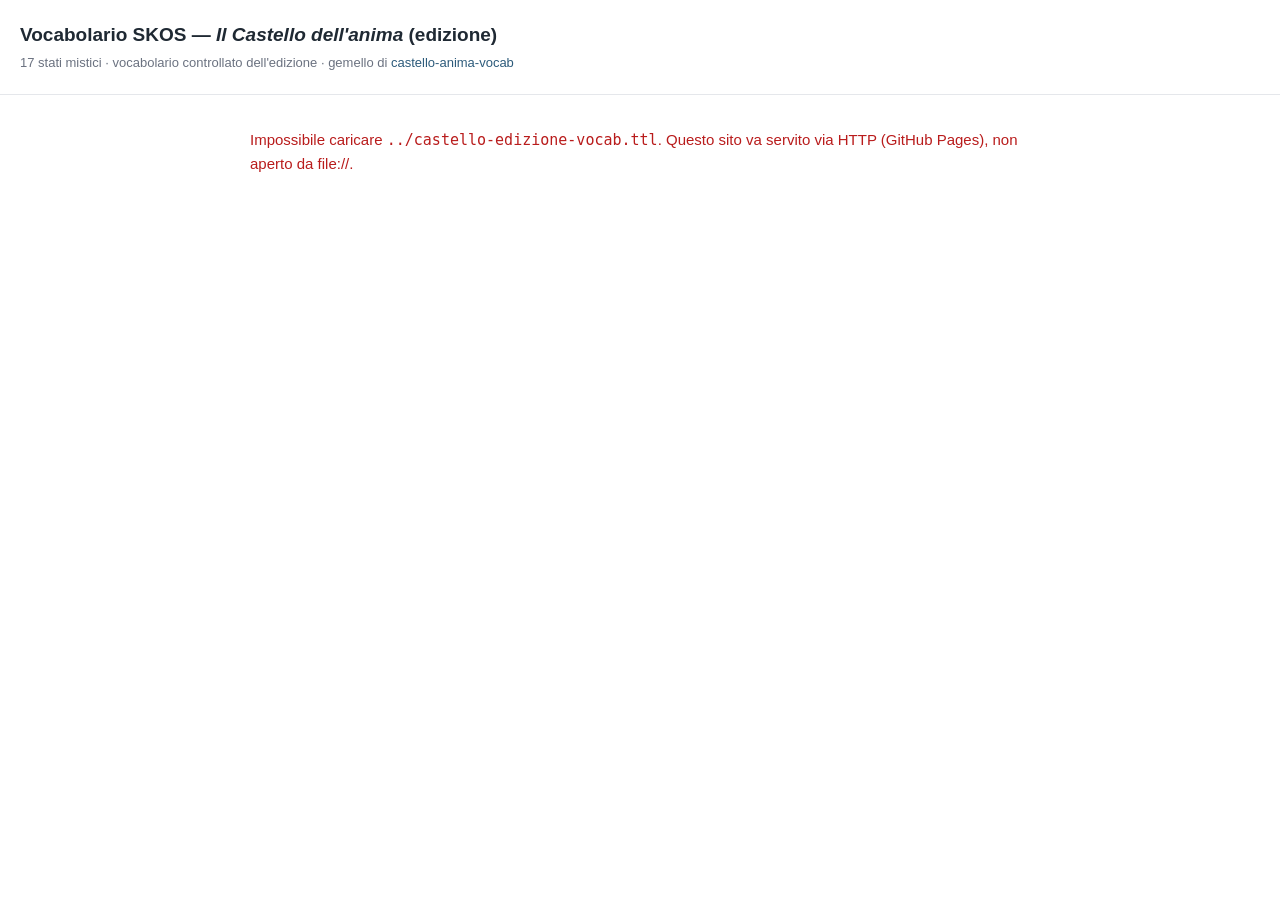
==== vocab/index.html @ f9a7b22a "Add initial HTML structure for vocab page" ====
<!doctype html>
<html lang="it"><head><meta charset="utf-8"><meta name="viewport" content="width=device-width, initial-scale=1">
<title>Vocabolario SKOS — Castello dell'anima (edizione)</title>
<link rel="alternate" type="text/turtle" href="../castello-edizione-vocab.ttl">
<style>
:root{--ink:#1f2933;--mut:#6b7280;--line:#e5e7eb;--accent:#2d5b7b;--bg:#fff;--card:#f7f9fa;--code:#eef2f4}
*{box-sizing:border-box}body{margin:0;font:15px/1.6 -apple-system,BlinkMacSystemFont,"Segoe UI",Roboto,sans-serif;color:var(--ink);background:var(--bg)}
header{padding:20px;border-bottom:1px solid var(--line)}h1{margin:0;font-size:19px}.sub{color:var(--mut);font-size:13px;margin-top:3px}
main{max-width:820px;margin:0 auto;padding:18px 20px 60px}
a{color:var(--accent);text-decoration:none}a:hover{text-decoration:underline}
.crumb{font-size:13px;margin-bottom:14px}
.notn{font-family:ui-monospace,Menlo,monospace;font-size:13px;background:var(--code);padding:2px 7px;border-radius:6px}
.uri{font-family:ui-monospace,Menlo,monospace;font-size:12px;color:var(--mut);word-break:break-all}
.k{color:var(--mut);font-size:12px;text-transform:uppercase;letter-spacing:.04em;margin-top:16px}
.def{margin:6px 0 0;font-size:15px}
.chip{display:inline-block;border:1px solid var(--line);border-radius:14px;padding:3px 10px;margin:3px 4px 0 0;font-size:13px;background:var(--card)}
.list{columns:2;column-gap:26px}@media(max-width:640px){.list{columns:1}}
.list a{display:block;font-size:13.5px;padding:2px 0;break-inside:avoid}
input[type=search]{width:100%;padding:9px 11px;border:1px solid var(--line);border-radius:8px;font-size:14px;margin-bottom:6px}
.xref{margin-top:26px;padding-top:14px;border-top:1px solid var(--line);font-size:13px;color:var(--mut)}
.err{color:#b91c1c}
</style></head><body>
<header><h1><a href="?" style="color:inherit">Vocabolario SKOS — <em>Il Castello dell'anima</em> (edizione)</a></h1>
<div class="sub">17 stati mistici · vocabolario controllato dell'edizione · gemello di <a href="https://luciano-longo77.github.io/castello-anima-TEI-IA/vocab/site/">castello-anima-vocab</a></div></header>
<main id="out">Carico il vocabolario…</main>
<script>
const BASE="https://w3id.org/castello-edizione-vocab/";
const esc=s=>(s||"").replace(/[&<>]/g,c=>({"&":"&amp;","<":"&lt;",">":"&gt;"}[c]));
function parseTTL(t){
  const cs=[];
  t.split(/\n\s*\n/).forEach(b=>{ if(!/a skos:Concept\s*;/.test(b))return;
    const g=re=>{const x=b.match(re);return x?x[1]:null};
    cs.push({
      id:g(/(?:ed:|vocab\/)([^\s>]+)\s+a skos:Concept/),
      top:/skos:topConceptOf/.test(b),
      notation:(g(/skos:notation\s+"((?:[^"\\]|\\.)*)"/)||"").replace(/\\"/g,'"'),
      pref:(g(/skos:prefLabel\s+"((?:[^"\\]|\\.)*)"/)||"").replace(/\\"/g,'"'),
      def:(g(/skos:definition\s+"((?:[^"\\]|\\.)*)"/)||"").replace(/\\"/g,'"')});
  });
  cs.sort((a,b)=>(a.pref||"").localeCompare(b.pref||"","it"));
  return {concepts:cs};
}
let D=null;
function link(id){return `<a href="?c=${encodeURIComponent(id)}">${esc(id)}</a>`}
function renderConcept(id){
  const c=D.concepts.find(x=>x.id===id);
  const out=document.getElementById("out");
  if(!c){out.innerHTML=`<p class="err">Concetto «${esc(id)}» non trovato.</p><p><a href="?">↑ Indice</a></p>`;return}
  document.title=c.pref+" — Vocabolario SKOS (edizione)";
  out.innerHTML=`<div class="crumb"><a href="?">Indice</a> › stati mistici</div>
    <h2 style="margin:0">${esc(c.pref)} <span class="notn">${esc(c.notation)}</span></h2>
    <div class="uri">${esc(BASE+c.id)}</div>
    ${c.top?'<div class="k">Ruolo</div><span class="chip">▲ top concept dello schema</span>':''}
    <div class="k">Definizione</div><p class="def">${esc(c.def)}</p>
    <div class="k">Schema</div><span class="chip">inScheme: castello-edizione-vocab</span>
    <div class="k">Formati</div><span class="chip"><a href="../castello-edizione-vocab.ttl">tutto il vocabolario (Turtle)</a></span>
    <div class="xref">Allineamenti <code>skos:*Match</code> verso gli assi interpretativi del gemello:
    <a href="https://github.com/luciano-longo77/castello-anima-TEI-IA/blob/main/vocab/alignments-castello-anima-edizione.ttl">alignments-castello-anima-edizione.ttl</a>.</div>`;
}
function renderIndex(q){
  q=(q||"").toLowerCase();
  const out=document.getElementById("out");
  let html=`<input type="search" id="q" placeholder="Cerca…" value="${esc(q)}"><div class="sub" style="margin-bottom:8px">${D.concepts.length} concetti · 1 schema · <a href="../castello-edizione-vocab.ttl">Turtle</a></div><div class="list">`;
  const cs=D.concepts.filter(c=>!q||[c.pref,c.notation,c.def,c.id].some(v=>(v||"").toLowerCase().includes(q)));
  cs.forEach(c=>{html+=`<a href="?c=${encodeURIComponent(c.id)}">${esc(c.pref)} <span class="notn">${esc(c.notation)}</span></a>`});
  html+=`</div>
    <div class="xref">Vocabolario gemello (assi interpretativi, 60 concetti):
    <a href="https://luciano-longo77.github.io/castello-anima-TEI-IA/vocab/site/">castello-anima-vocab</a> ·
    allineamenti: <a href="https://github.com/luciano-longo77/castello-anima-TEI-IA/blob/main/vocab/alignments-castello-anima-edizione.ttl">alignments-castello-anima-edizione.ttl</a>.</div>`;
  out.innerHTML=html;
  const qi=document.getElementById("q"); qi.focus();
  qi.addEventListener("input",e=>renderIndex(e.target.value));
}
function route(){
  const p=new URLSearchParams(location.search); const c=p.get("c");
  if(c) renderConcept(c); else renderIndex("");
}
fetch("../castello-edizione-vocab.ttl").then(r=>{if(!r.ok)throw 0;return r.text()})
  .then(t=>{D=parseTTL(t);route();window.addEventListener("popstate",route);})
  .catch(()=>{document.getElementById("out").innerHTML='<p class="err">Impossibile caricare <code>../castello-edizione-vocab.ttl</code>. Questo sito va servito via HTTP (GitHub Pages), non aperto da file://.</p>';});
</script></body></html>
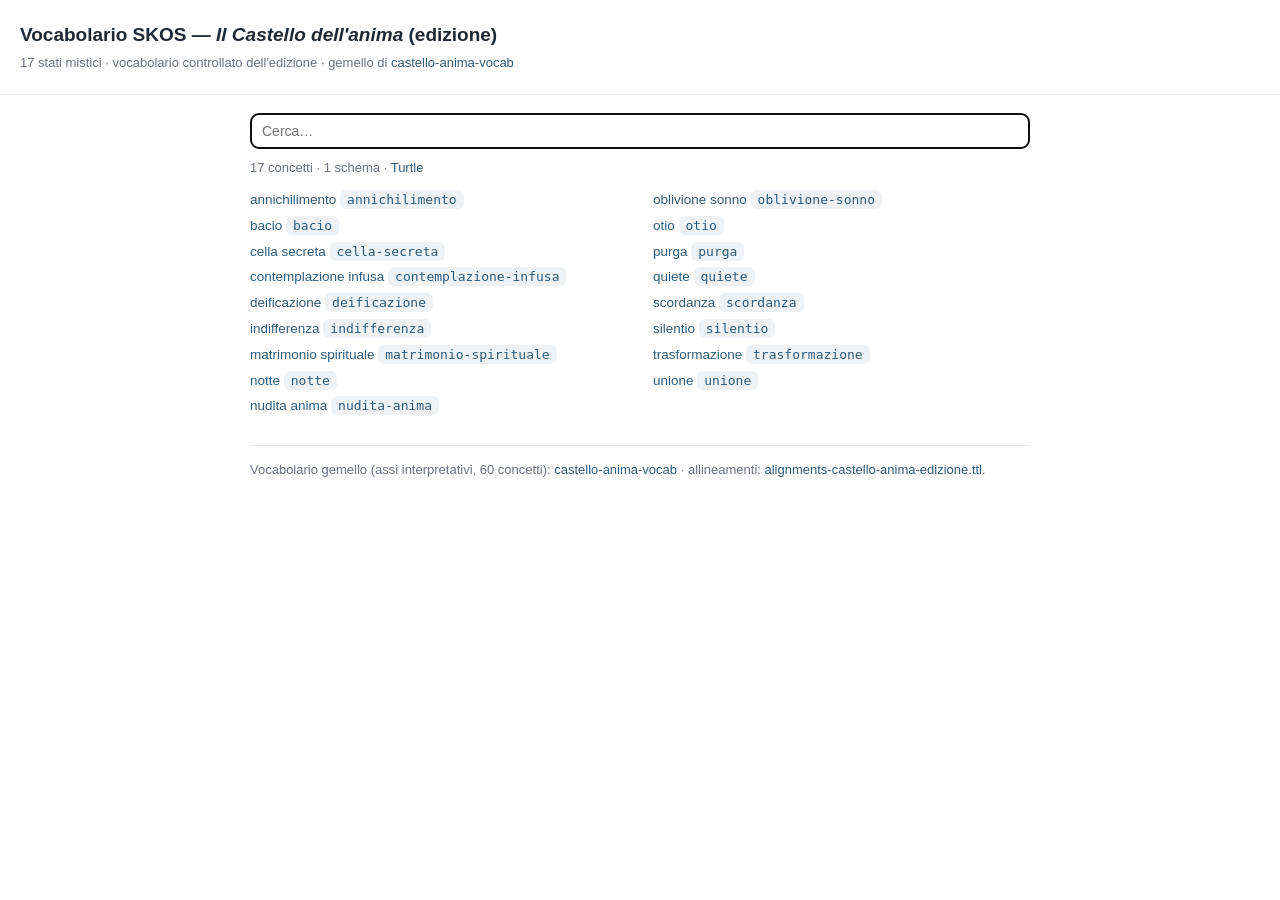
==== commit c5f482b7: "Update links to castello-edizione-vocab.ttl" ====
--- a/vocab/index.html
+++ b/vocab/index.html
@@ -1,7 +1,7 @@
 <!doctype html>
 <html lang="it"><head><meta charset="utf-8"><meta name="viewport" content="width=device-width, initial-scale=1">
 <title>Vocabolario SKOS — Castello dell'anima (edizione)</title>
-<link rel="alternate" type="text/turtle" href="../castello-edizione-vocab.ttl">
+<link rel="alternate" type="text/turtle" href="./castello-edizione-vocab.ttl">
 <style>
 :root{--ink:#1f2933;--mut:#6b7280;--line:#e5e7eb;--accent:#2d5b7b;--bg:#fff;--card:#f7f9fa;--code:#eef2f4}
 *{box-sizing:border-box}body{margin:0;font:15px/1.6 -apple-system,BlinkMacSystemFont,"Segoe UI",Roboto,sans-serif;color:var(--ink);background:var(--bg)}
@@ -53,14 +53,14 @@
     ${c.top?'<div class="k">Ruolo</div><span class="chip">▲ top concept dello schema</span>':''}
     <div class="k">Definizione</div><p class="def">${esc(c.def)}</p>
     <div class="k">Schema</div><span class="chip">inScheme: castello-edizione-vocab</span>
-    <div class="k">Formati</div><span class="chip"><a href="../castello-edizione-vocab.ttl">tutto il vocabolario (Turtle)</a></span>
+    <div class="k">Formati</div><span class="chip"><a href="./castello-edizione-vocab.ttl">tutto il vocabolario (Turtle)</a></span>
     <div class="xref">Allineamenti <code>skos:*Match</code> verso gli assi interpretativi del gemello:
     <a href="https://github.com/luciano-longo77/castello-anima-TEI-IA/blob/main/vocab/alignments-castello-anima-edizione.ttl">alignments-castello-anima-edizione.ttl</a>.</div>`;
 }
 function renderIndex(q){
   q=(q||"").toLowerCase();
   const out=document.getElementById("out");
-  let html=`<input type="search" id="q" placeholder="Cerca…" value="${esc(q)}"><div class="sub" style="margin-bottom:8px">${D.concepts.length} concetti · 1 schema · <a href="../castello-edizione-vocab.ttl">Turtle</a></div><div class="list">`;
+  let html=`<input type="search" id="q" placeholder="Cerca…" value="${esc(q)}"><div class="sub" style="margin-bottom:8px">${D.concepts.length} concetti · 1 schema · <a href="./castello-edizione-vocab.ttl">Turtle</a></div><div class="list">`;
   const cs=D.concepts.filter(c=>!q||[c.pref,c.notation,c.def,c.id].some(v=>(v||"").toLowerCase().includes(q)));
   cs.forEach(c=>{html+=`<a href="?c=${encodeURIComponent(c.id)}">${esc(c.pref)} <span class="notn">${esc(c.notation)}</span></a>`});
   html+=`</div>
@@ -75,7 +75,7 @@
   const p=new URLSearchParams(location.search); const c=p.get("c");
   if(c) renderConcept(c); else renderIndex("");
 }
-fetch("../castello-edizione-vocab.ttl").then(r=>{if(!r.ok)throw 0;return r.text()})
+fetch("./castello-edizione-vocab.ttl").then(r=>{if(!r.ok)throw 0;return r.text()})
   .then(t=>{D=parseTTL(t);route();window.addEventListener("popstate",route);})
-  .catch(()=>{document.getElementById("out").innerHTML='<p class="err">Impossibile caricare <code>../castello-edizione-vocab.ttl</code>. Questo sito va servito via HTTP (GitHub Pages), non aperto da file://.</p>';});
+  .catch(()=>{document.getElementById("out").innerHTML='<p class="err">Impossibile caricare <code>./castello-edizione-vocab.ttl</code>. Questo sito va servito via HTTP (GitHub Pages), non aperto da file://.</p>';});
 </script></body></html>
